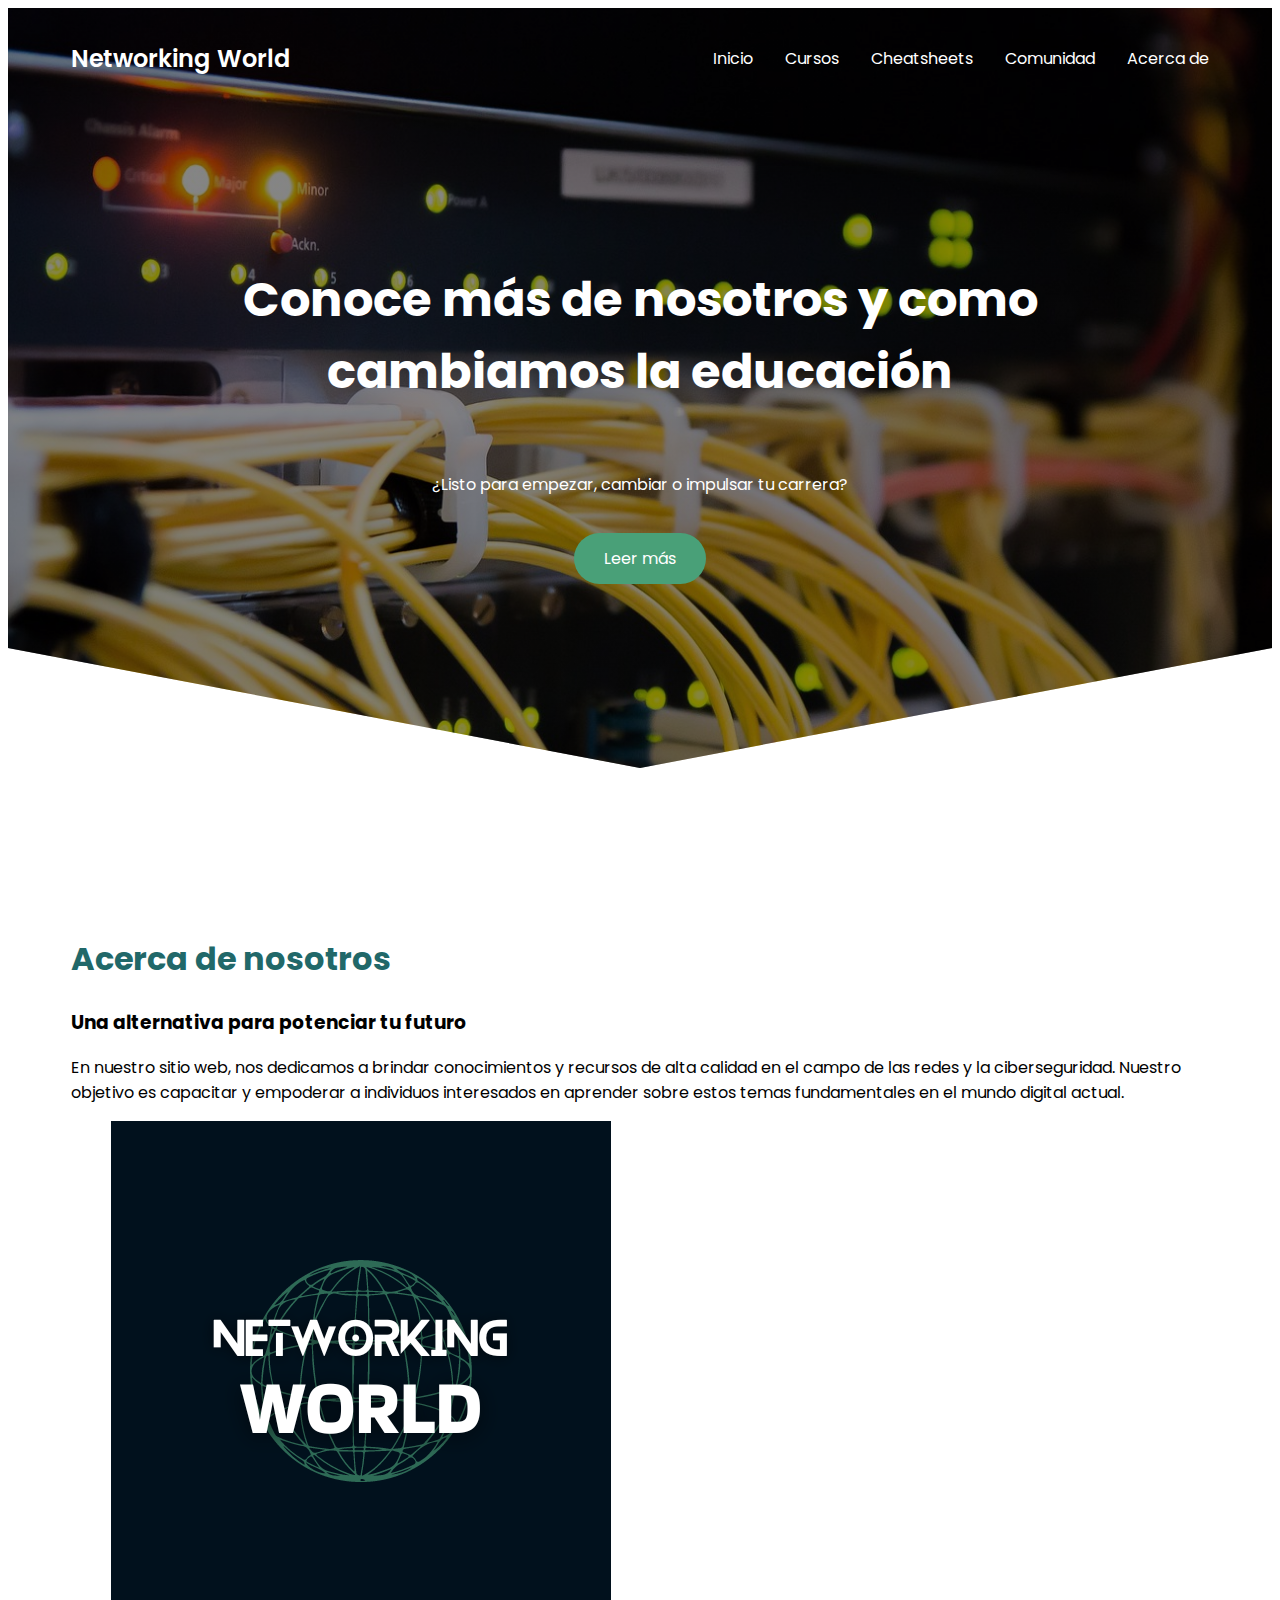
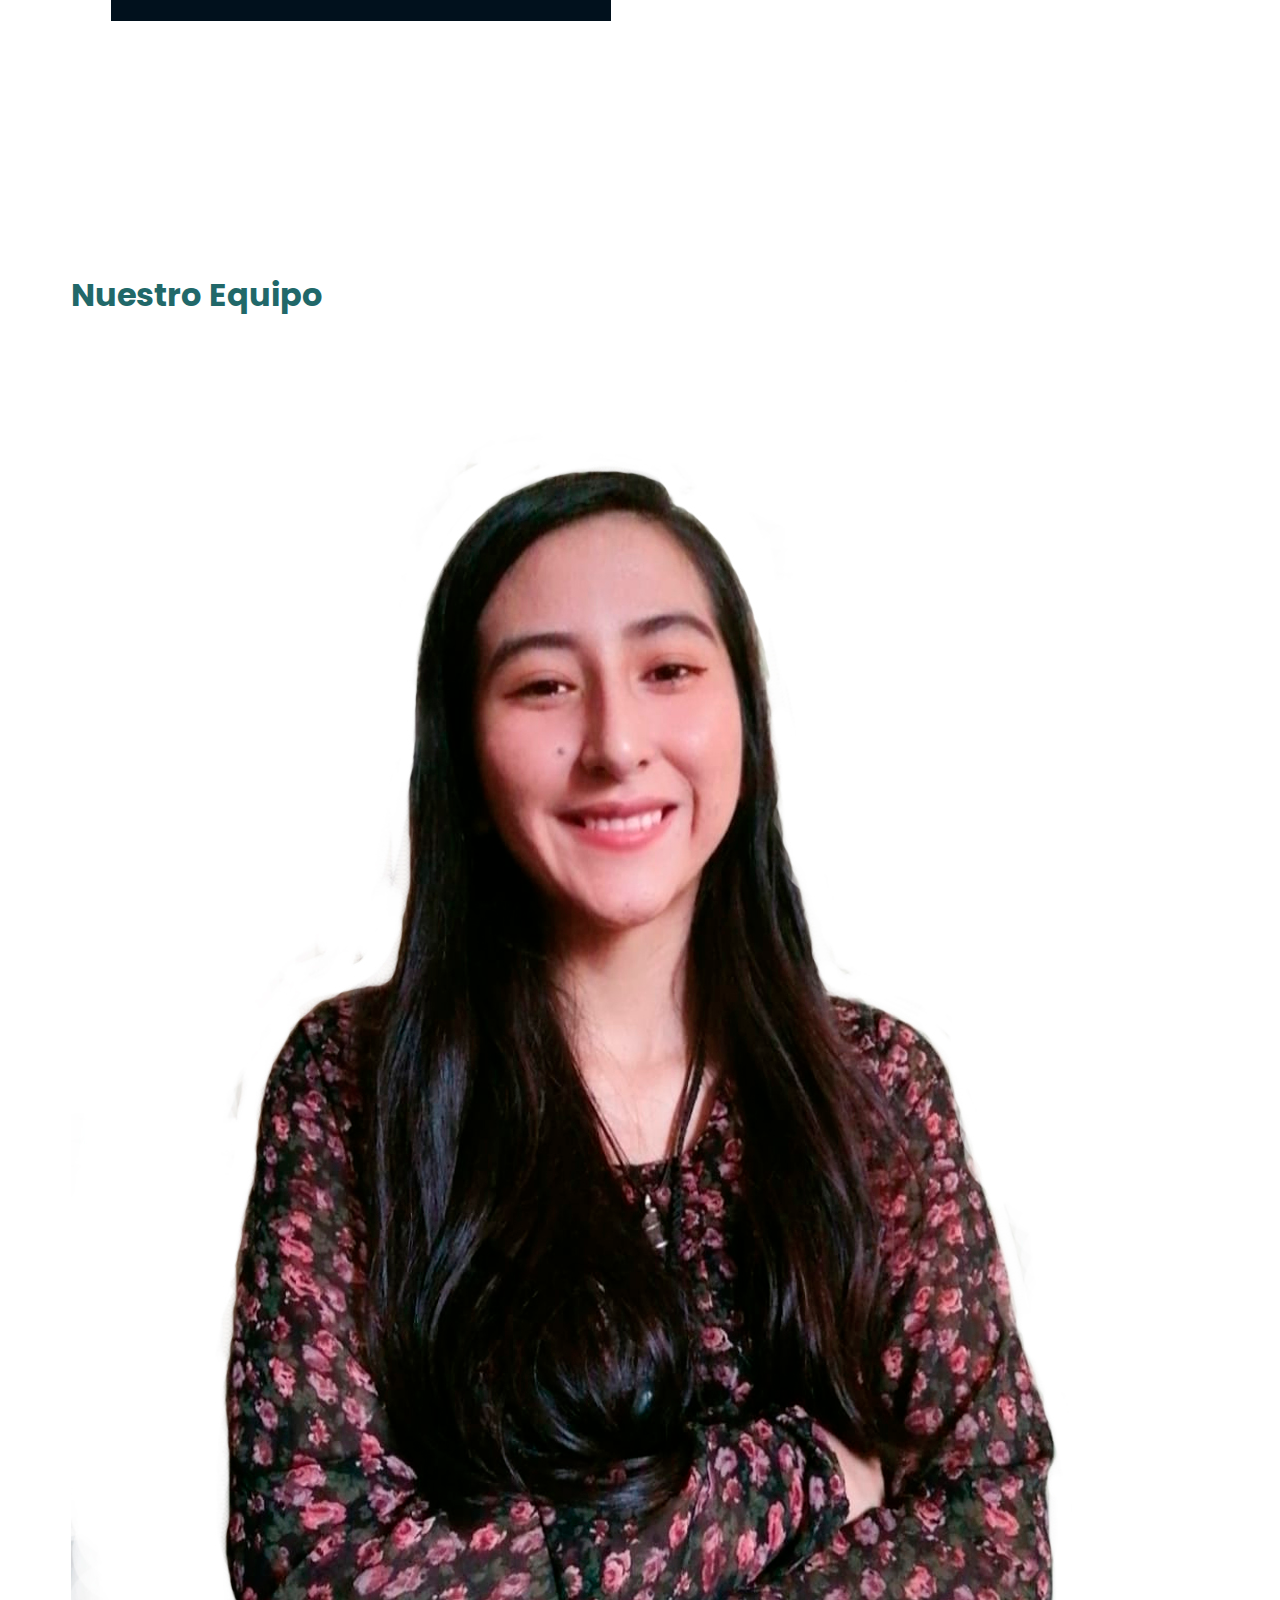
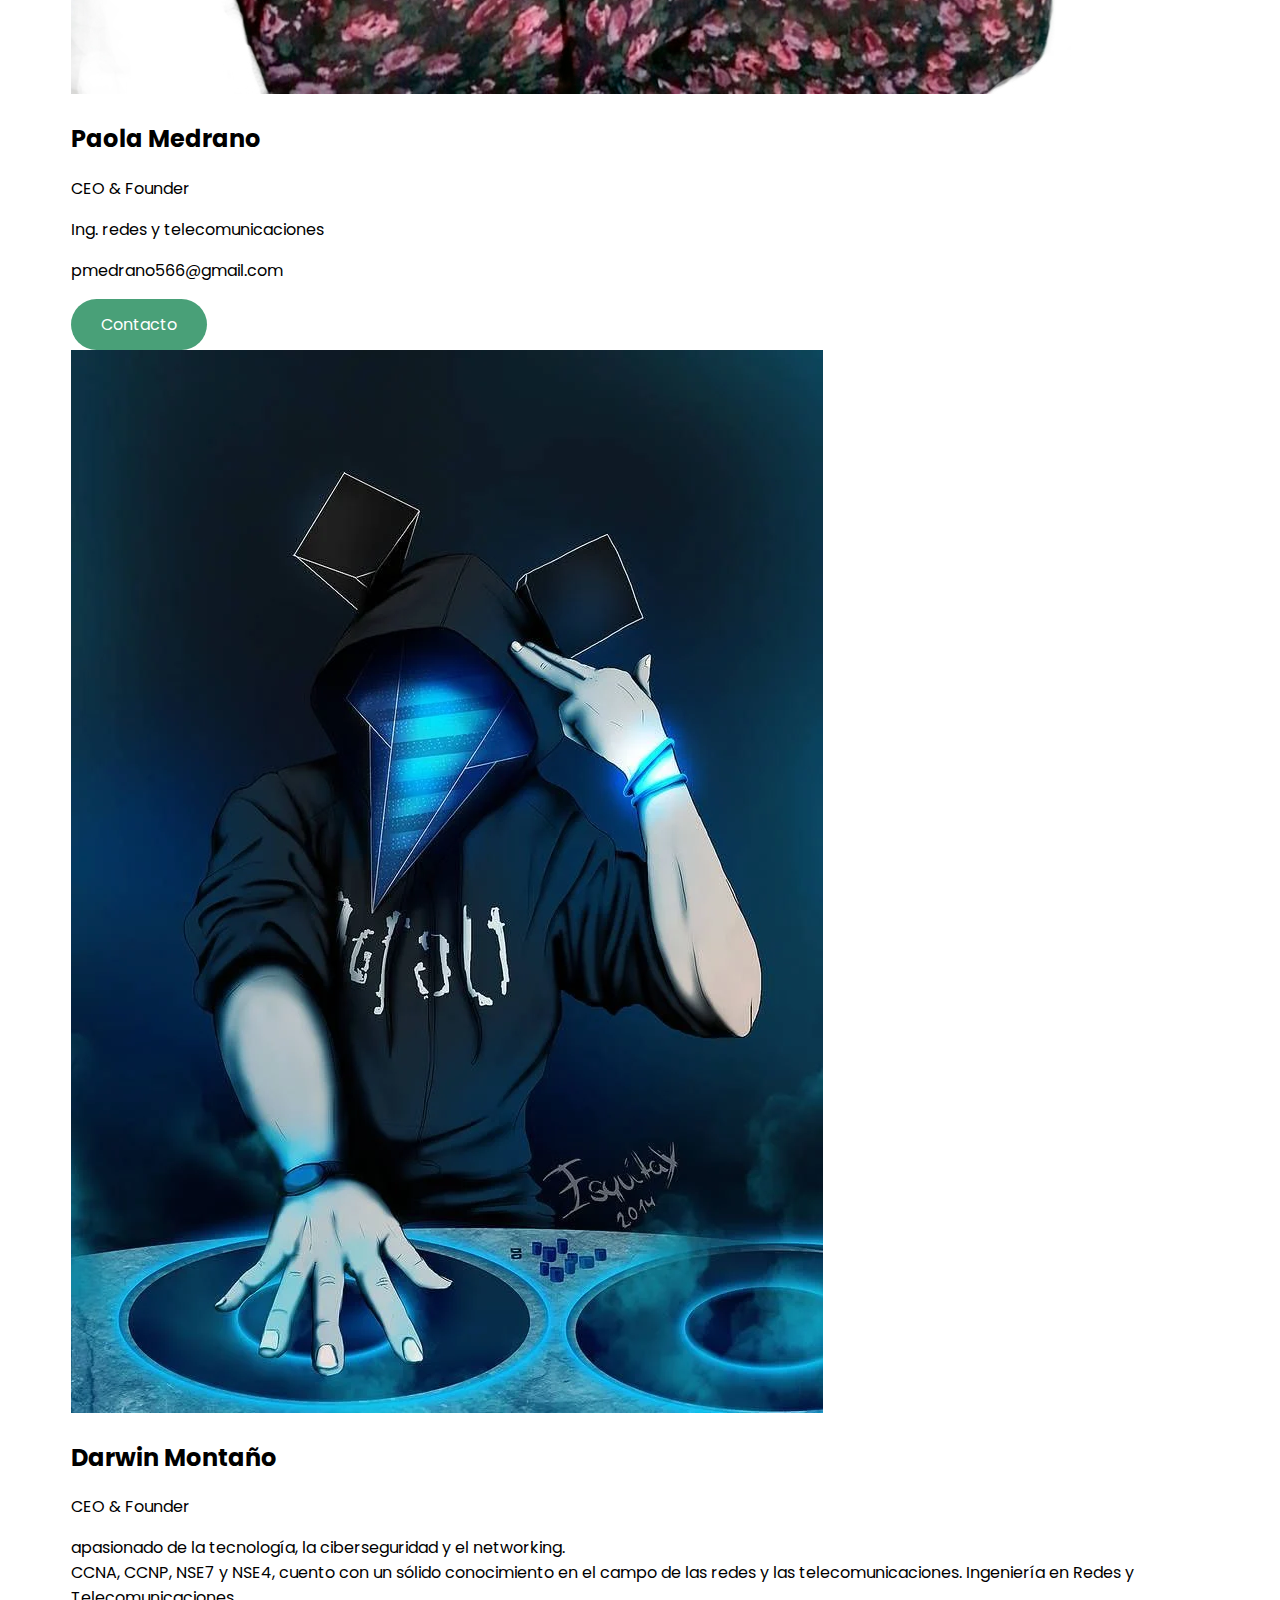
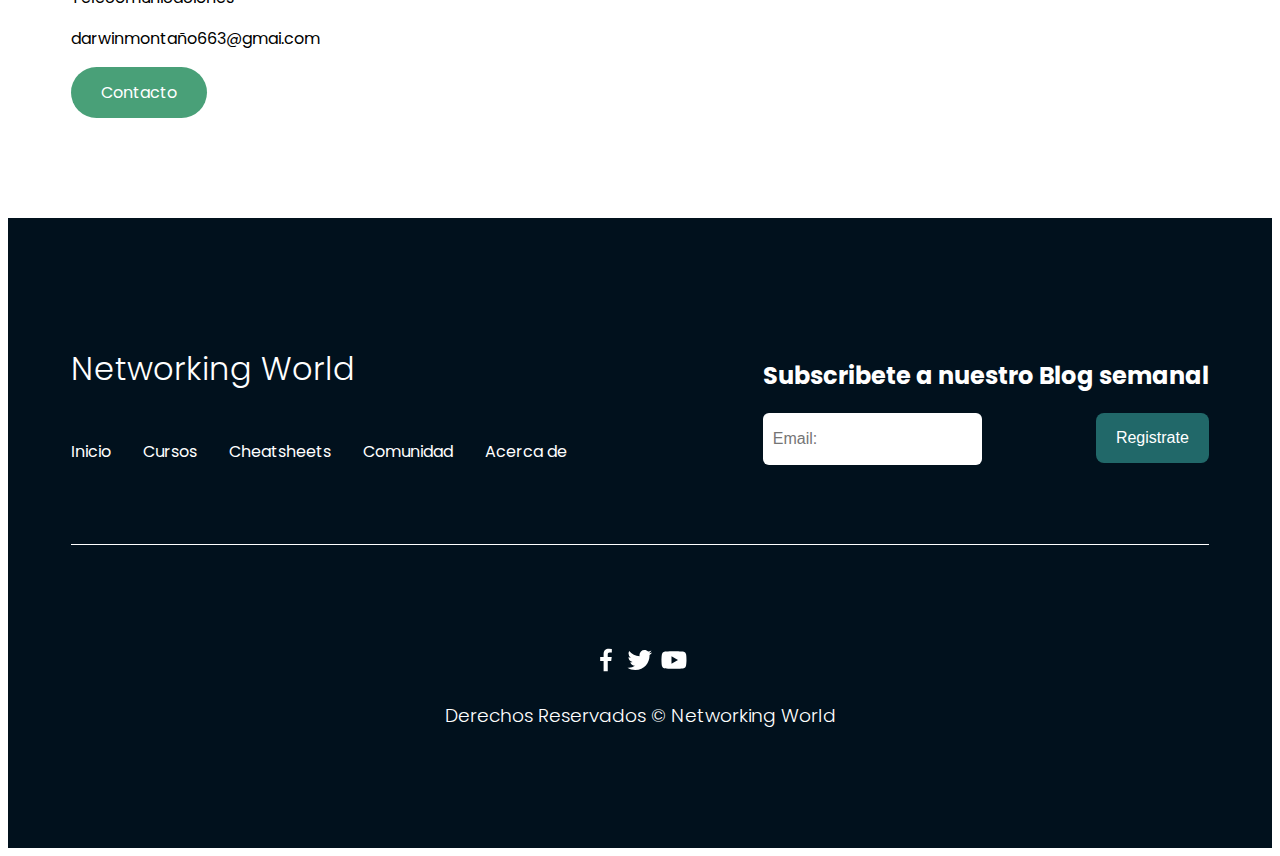
==== HTML/about_us.html @ 8e772ac2 "PAA" ====
<!DOCTYPE html>
<html lang="en">
<head>
    <meta charset="UTF-8">
    <meta http-equiv="X-UA-Compatible" content="IE=edge">
    <meta name="viewport" content="width=device-width, initial-scale=1.0">
    <title>NetworkingWorld!</title>
    <link rel="stylesheet" href="/css/about.css">
    <link rel="stylesheet" href="../CSS/estilos.css">
    <link rel="stylesheet" href="./CSS/normalize.css">
</head>
<body>
    <header class="hero">
		<nav class="nav container">
			<div class="nav_logo">
				<h2 class="nav_tittle"> Networking World</h2>
			</div>
			<ul class="nav_link nav_link--menu">
				<li class="nav_items">
					<a href="../index.html" class="nav_links">Inicio</a>
					
				</li>
				<li class="nav_items">

					<a href="#" class="nav_links">Cursos</a>
					
					
				</li>
				
				<li class="nav_items">
					<a href="./HTML/cheatsheet-galery.html" class="nav_links">Cheatsheets</a>
					
				</li>
				<li class="nav_items">
					<a href="https://discord.com/channels/746143251446366379/915109774226505748" class="nav_links">Comunidad</a>
					
				</li>
				<li class="nav_items">
					<a href="./HTML/about_us.html" class="nav_links">Acerca de</a>
					
				</li>
				<img src="../MEDIA/close.svg" alt="cerrar" class="nav_close">
			</ul>
			<div class="nav_menu">
				<img src="../MEDIA/menu.svg" alt="menu" class="nav_img">
			</div>

		</nav>
		<section class="hero_container container">
			<h1 class="hero_title">Conoce más de nosotros y como cambiamos la educación</h1>
			<p class="hero_paragraph">¿Listo para empezar, cambiar o impulsar tu carrera?</p>
			<a href=".acerca_De" class="buttom">Leer más</a>
		</section>

		
	</header>
    <main>
            <section class=" acerca_De container ">
                
                <h2 class="subtitle h1">Acerca de nosotros</h1>    
                <h3 class="about_title h1">Una alternativa para potenciar tu futuro</h3>
                <div class="acerca">
                    <p class="paragraph para">En nuestro sitio web, nos dedicamos a brindar conocimientos y recursos de alta calidad en el campo de las redes y la ciberseguridad. Nuestro objetivo es capacitar y empoderar a individuos interesados en aprender sobre estos temas fundamentales en el mundo digital actual.</p>
                    <figure class="picture">
                        <img src="/MEDIA/networking.png" alt="Paola" class="imagen_acerca">
                    </figure>
                    

                </div>
                
            </section>
           
            
            <section class="cotainerAbout container">
                <h2 class="subtitle h1">Nuestro Equipo</h2>
                <div class="container_about">
                    <div class="tarjeta">
                        <img src="/MEDIA/Foto Retrato Paola Medrano.jpg" alt="Paola" >
                    
                        <h2 class="About_title" >Paola Medrano</h2>
                        <p class="title">CEO & Founder</p>
                        <p class="paragraph h3">Ing. redes y telecomunicaciones </p>
                        <p class="paragraph h3">pmedrano566@gmail.com</p>
                        <a href="#" class="buttom">Contacto</a>
                    </div>
                    <div class="tarjeta">
                        <img src="/MEDIA/Default_WD.png" alt="Darwin" >
                        
                        <h2 class="about_title">Darwin Montaño</h2>
                        <p class="title">CEO & Founder</p>
                        <p class="paragraph h3 p">apasionado de la tecnología, la ciberseguridad y el networking.<br> CCNA, CCNP, NSE7 y NSE4, cuento con un sólido conocimiento en el campo de las redes y las telecomunicaciones.
                        Ingeniería en Redes y Telecomunicaciones</p>
                        <p class="paragraph h3">darwinmontaño663@gmai.com</p>
                        <a href="#" class="buttom">Contacto</a>
                        
                    </div>

                </div>
               
                
            </div>

            </section>
            
            

    </main>
    <footer class="footer">
            <section class="footer_container container">
              <nav class="nav--footer">
                <h2 class="footer_title">Networking World</h2>
                <ul class="nav_link nav_link--footer">
                  <li class="nav_items">
                    <a href="#" class="nav_links">Inicio</a>
                  </li>
                  <li class="nav_items">
                    <a href="#" class="nav_links">Cursos</a>
                  </li>
                  <li class="nav_items">
                    <a href="#" class="nav_links">Cheatsheets</a>
                  </li>
                  <li class="nav_items">
                    <a href="#" class="nav_links">Comunidad</a>
                  </li>
                  <li class="nav_items">
                    <a href="#" class="nav_links">Acerca de</a>
                  </li>
                </ul>
        
              </nav>
              <form class="footer_form" >
                <h2 class="footer_newsletter">Subscribete a nuestro Blog semanal </h2>
                <div class="footer_inputs">
                  <input type="email" placeholder="Email:" class="footer_input">
                  <input type="submit" value="Registrate" class="footer_submit">
                </div>
              </form>
            </section>
            <section class="footer_copy container">
              <div class="footer_social">
                <a href="#" class="footer_icons"><img src="../MEDIA/facebook.svg" alt="facebook" class="footer_img"></a>
                <a href="#" class="footer_icons"><img src="../MEDIA/twitter.svg" alt="twitter" class="footer_img"></a>
                <a href="#" class="footer_icons"><img src="../MEDIA/youtube.svg" alt="youtube" class="footer_img"></a>
              </div>
              <h3 class="footer_copyright">Derechos Reservados &copy; Networking World</h3>
        
            </section>
    </footer>
          <script src="../js/menu.js"></script>
        
    </body>
</html>
---- CSS/estilos.css ----
@import url('https://fonts.googleapis.com/css2?family=Poppins:wght@300;400;600;700&display=swap');
/*custom properties*/
:root{
    --padding-container:100px 0;
    --color-tittle:#216869;
}
body{
    font-family: 'Poppins', sans-serif;
}
.container{
    width: 90%;
    max-width: 1200px;
    margin:0 auto; /* todo lo que salga de este elemento se esconda*/
    overflow: hidden ;
    padding: var(--padding-container);
}
.container_cursos{
    width: 90%;
    max-width: 1200px;
    margin:0 auto; /* todo lo que salga de este elemento se esconda*/
    overflow: hidden ;
    padding: 0px;

}
.hero{
    width: 100%; /*para que se vea toda la pantallas*/
    height: 100vh;
    min-height: 10px;
    max-height: 800px;
    position: relative;/*para que un elemento se posicione */
    display: grid;/*crear dos filas*/
    grid-template-rows: 100px 1fr;
    color: white;

}
.color_header{
    position: relative;
    background-image: linear-gradient(180deg,#0000007a 0%,#0000007a 100%), url(
    '../MEDIA/cyberspace-g9325cfe18_1280.jpg');
    width: 100%;
    background-repeat:no-repeat;
    background-size: cover;
    max-height: 200px;
}
/*usar clippy*/
.hero::before{
    content: "";
    position: absolute;
    top: 0;
    left: 0;
    width: 100%;
    height: 100%;
    background-image: linear-gradient(180deg,#0000007a 0%,#0000007a 100% ),url('../MEDIA/cyberspace-g9325cfe18_1280.jpg');
    background-size: cover; /*para que se adapte a la pagina*/
    clip-path: polygon(0 0, 100% 0, 100% 80%, 50% 95%, 0 80%);
    z-index: -1; /*orden del elemento*/
}
/*nav*/
.nav{
    --padding-container:0;
    height: 100%;
    display: flex;
    align-items: center;
}
.nav_tittle{
    font-weight: 600;/*mas delgado*/
}
.nav_tittle1{
    font-weight: 600;/*mas delgado*/
    color: white;

}
.nav_items{
    list-style: none;


}
.nav_link{
    margin-left: auto;
    padding: 0;
    display: grid;
    grid-auto-flow: column;/*de vertical que estaba convierta a columnas*/
    grid-auto-columns: max-content;
    gap:2em;

}
.nav_links:hover{
    color:  #49a078;
    
  text-shadow: 1px 1px 6px #9cc5a1;
}
.nav_links{
    color: white;
    text-decoration: none;
}
.nav_menu{
    margin-left: auto;
    cursor: pointer;/*activar el cursor*/
    display: none;/*hasta que estemos en dispositivos movicle*/
}
.nav_img{
    display: block;
    width: 30px;
}
.nav_close{
    display: var(--show,none);
}
/*hero container*/
.hero_container{
    max-width: 800px;
    --padding-container:0;
    display: grid;
    grid-auto-rows: max-content;
    align-content: center;
    gap:1em; /*espaciado*/
    padding-bottom: 100px;/*para uqe no se pegue*/
    text-align: center;
}
.hero_title{
    font-size: 3rem;

}
.hero_paragraph{
    margin-bottom: 20px;
}
.buttom{
    display: inline-block;
    background-color: #49a078;
    justify-self: center;
    color: white;
    text-decoration: none;
    padding: 13px 30px;
    border-radius: 33px ;
    transition: all 1s cubic-bezier(0.19, 1, 0.22, 1);
}
.buttom:hover{
    background-color: #9cc5a1;
    box-shadow: inset 0 0 20px rgba(49, 138, 172, 0.5), 0 0 20px rgba(49, 138, 172, 0.4);
  outline-color: rgba(49, 138, 172, 0);
  outline-offset: 80px;
  text-shadow: 1px 1px 6px #fff;
  
}
/*about para dos secciones*/
.about{
    text-align: center;
}
.subtitle{
    color: var(--color-tittle);
    font-size: 2rem;
    margin-bottom: 25px;
    
}
.about_paragraph{
    line-height: 1.7;
}
.about_main{
    padding-top: 80px;
    display: grid;
    width: 90%;
    margin:0 auto; /*centrar*/
    gap: 1em;
    overflow: hidden;
    grid-template-columns: repeat(auto-fit,minmax(260px,auto) );/*repetir tantas columnas sea posible*/
}
/*iconos*/
.about_icons{
    display: grid;
    gap :1em;
    justify-items: center;
    width: 260px; /*ancho de las columnas*/
    overflow: hidden;/*todo lo que salga del elemento se oculte*/
    margin:0 auto;
}
.about_icons:hover{
    transform: translateY(-15px);
    box-shadow: 0 12px 16px rgba(0,0,0,0.2) ;
}
.about_icon{
    width: 40px;
}
/*knowledge with magic pattern tool*/
.knowledge{
    
    background-color: #e5e5f7;
    background-image: radial-gradient(#444cf7 0.5px, #e5e5f7 0.5px);
    background-size: 20px 20px;
    background-position: 0 0, 10px 10px;
    overflow: hidden;
}
.knowledge_container{
    display: grid;
    grid-template-columns: 1fr 1fr;
    gap: 1em;
    align-items: center;
}
.knowledge_picture{
    max-width: 500px;

}
.knowledge_paragraph{
    line-height: 1.7;
    margin-bottom: 15px;;

}
.knowledge_img{
    width: 100%;
    display: block;
}

/*precios*/

.price{
    text-align:center;
    
}
.price_table{
    padding-top: 60px;
    display: flex;
    flex-wrap: wrap;
    gap:2.5em;
    justify-content: space-evenly;/*espaciado equitativo hacia todas las esquinas*/
    align-items: center;
}
.price_element{
    background-color:#01111d ;
    text-align: center;
    color: white;
    border-radius: 10px;
    width: 330px;
    padding: 40px;
    --color-plan:#696871;
    --color-price:#9cc5a1;
    --bg-buttom:#49a078;
    --color-buttom:#fff;
    --color-items:#696871;
    
    transition: all 0.25s;

    
}
.price_element:hover{
    transform: translateY(-15px);
    box-shadow: 0 12px 16px rgba(0,0,0,0.2) ;
}
.price_element--best{
    
    background-color: #e6862d;
    --color-plan:rgb(255 255 255 / 75%);
    --color-price: #fff;
    --bg-buttom:#49a078;
    --color-buttom:#fff;
    --color-items:#fff;
    transition: all 0.25s;
    
}
.price_element--best:hover{
    transform: translateY(-15px);
    box-shadow: 0 12px 16px rgba(0,0,0,0.2) ;
}
.price_name{
    color: var(--color-plan);
    margin-bottom: 15px;
    font-weight: 300;
}
.plan_price{
    font-size: 2.5rem;
    color: var(--color-price);
}
.price_items{
    margin-top: 35px;
    display: grid;
    gap:1em;
    font-weight: 300;
    font-size: 1.2rem;
    margin-bottom: 50px;
    color:var(--color-items) ;
}
.price_buttom{
    display: block;
    padding: 20px 0;
    border-radius: 10px;
    text-decoration: none;
    background-color: var(--bg-buttom);
    font-weight: 600;
    box-shadow: 0 0 2px rgba(0, 0, 0, .5);
    color: var(--color-buttom);
}
.price_buttom:hover{
    background-color: #9cc5a1;
}

/*mas info acer careers*/
.career{
    background-color: #dce1de;
}
.career_container{
    display: grid;
    grid-template-columns: 50px 1fr 50px;
    gap: 1em;
    align-items: center;
}
.career_body{
    display: grid;
    grid-template-columns: 1fr max-content;
    justify-content: space-between;
    align-items: center;
    gap:2em;
    /*slider*/
    grid-column:2/3 ;
    grid-row:1/2;
    opacity: 0;
    pointer-events: none;/*no puedas seleccionarlos*/

}
.career_body--show{
    pointer-events: unset;/*para que vaya a la propiedad original*/
    opacity: 1;
    transition: opacity 1.5s ease-in-out;
}
.career_img{
    width: 250px;
    height:250px ;
    border-radius: 50%;
    object-fit: cover;

}
.career_texts{
    max-width: 700px;
    
}
.career__course{
    background-color: #49a078;
    color: white;
    display: inline-block;
    padding: 5px;
    border-radius: 10px;


}
.career_arrow{
    width: 90%;
    cursor: pointer;
}

/*preguntas frecuentes*/
.preguntas{
    text-align: center;
}
.preguntas_container{
    display: grid;
    gap:2em;
    padding-top: 50px;
    padding-bottom: 100PX;
}
.preguntas_padding{
    padding: 0;
    transition: padding .2s;
    border:1px solid #49a078;
    border-radius: 6px;
}
.preguntas_padding--add{
    padding-bottom: 30px;
}
.preguntas_respuesta{
    padding: 0 30px 0 ;
    cursor:pointer;
    font-size: 20px;
    color: #01111d;
    overflow: hidden;
}
.preguntas_title{
    display: flex;
    font-size: 20px;
    padding: 30px 0 30px;
    cursor: pointer;
    color: var(--color-tittle);
    justify-content: space-between;
}
.preguntas_arrow{
    border-radius: 50%;
    background-color: var(--color-tittle);
    width: 25px;
    height: 25px;
    display: flex;
    justify-content: center;
    align-items: center;
    align-self: flex-end;
    margin-left: 10px;
    transition: transform .3s;
}
.preguntas_arrow--rotate{
    transform: rotate(180deg);
}
.preguntas_show{
    text-align:left ;
    height: 0;
}
.preguntas_img{
    display: block;

}
.action_copy{
   
   width: 60%;
   margin: 0 auto;
   margin-bottom: 10px;
}
/**footer*/
.footer{
    background-color: #01111d;
}
.footer_title{
    font-weight: 300;
    font-size: 2rem;
    margin-bottom: 30px;

}
.footer_newsletter, .footer_title{
    color:white;
}
.footer_container{
    display: flex;
    justify-content: space-between;
    align-items: center;
    border-bottom: 1px solid #fff;
    padding-bottom: 60px;

}
.nav--footer{
    padding-bottom: 20px;
    display: grid;
    gap: 1em;
    grid-auto-flow: row;
    height: 100%;
}
.nav_link--footer{
    display: flex;
    margin: 0;
    margin-right: 20px;
    flex-wrap: wrap;
}
.footer_inputs{
   margin-top:10px ;
   display: flex;
   overflow: hidden; 
}
.footer_input{
    background-color:#fff ;
    height: 50px;
    display: block;
    padding-left: 10px;
    border-radius:6px ;
    font-size: 1rem;
    outline: none;
    border: none;
    margin-right: 16px;
}
.footer_submit{
    margin-left: auto;
    display: inline-block;
    height: 50px;
    padding: 0 20px;
    background-color:#216869 ;
    border:none;
    font-size: 1rem;
    color: white;
    border-radius: 8px;
}
.footer_submit:hover{
    
    background-color:#9cc5a1 ;
}
.footer_copy{
    --pading-container:30px 0;
    text-align: center;
    color: white;
}
.footer_copyright{
    font-weight: 300;
}
.footer_icons{
    
    margin-bottom: 10px;
}
.footer_img{
    width: 30px;
}
/*media queries*/
@media (max-width:800px){
    .nav_menu{
        display: block;
    }
    .nav_link--menu{
        position: fixed;
        background-color: #01111d;
        top: 0;
        left: 0;
        height: 100%;
        width: 100%;
        display: flex;
        flex-direction: column;
        justify-content: space-evenly;
        align-items: center;
        z-index: 100;/*para que se sobreponga a todo el contenido*/
        opacity: 0;
        pointer-events: none; /*para que no reconozca el mouse*/
        transition: .7s opacity;
    }

    .nav_link--show{
        --show:block;
        opacity: 1;
        pointer-events: unset;
    }
    .nav__close{
        position: absolute;
        top: 30px;
        right: 30px;
        width: 30px;
        cursor: pointer;
    }

    .hero_title{
        font-size: 2.5rem;
    }


    .about_main{
        gap: 2em;
    }

    .about_icons:last-of-type{
        grid-column: 1/-1;
    }


    .knowledge_container{
        grid-template-columns: 1fr;
        grid-template-rows: max-content 1fr;
        gap: 3em;
        text-align: center;
    }

    .knowledge_picture{
        grid-row: 1/2;
        justify-self: center;
    }

    .career_container{
        grid-template-columns: 30px 1fr 30px;
    }

    .career_body{
        grid-template-columns: 1fr;
        grid-template-rows: max-content max-content;
        gap: 3em;
        justify-items:center ;
    }


    .career_img{
        width: 200px;
        height: 200px;
        
    }

    .preguntas_copy{
        width: 100%;
    }

    .footer_container{
        flex-wrap: wrap;
    }

    .nav--footer{
        width: 100%;
        justify-items: center;
    }

    .nav__link--footer{
        width: 100%;
        justify-content: space-evenly;
        margin: 0;
    }

    .footer_form{
        width: 100%;
        justify-content: space-evenly;
    }

    .footer_input{
        flex: 1;
    }
    .footer_copyright{
        font-size: 0.8rem;
    }

}

@media (max-width:600px){
    .hero_title{
        font-size: 2rem;
    }

    .hero_paragraph{
        font-size: 1rem;
    }

    .subtitle{
        font-size: 1.8rem;
    }

    .price_element{
        width: 70%;
    }

    .price_element--best{
        width: 70%;
        padding: 40px; 
    }

    .plan_price{
        font-size: 2rem;
    }

    .career{
        --padding-container: 60px 0;
    }

    .career_container{
        grid-template-columns: 28px 1fr 28px;
        gap: .9em;
    }

    .career_arrow{
        width: 100%;
    }

    .career_course{
        margin-top: 15px;
    }

    .preguntas_title{
        font-size: 1rem;
    }

    .footer_title{
        justify-self: start;
        margin-bottom: 15px;
    }

    .nav--footer{
        padding-bottom: 60px;
    }

    .nav_link--footer{
        justify-content: space-between;
    }

    .footer_inputs{
        flex-wrap: wrap;
    }

    .footer_input{
        flex-basis: 100%;
        margin: 0;
        margin-bottom: 16px;
    }

    .footer_submit{
        
        margin-left: 0;
        
        

        
    
    }
}
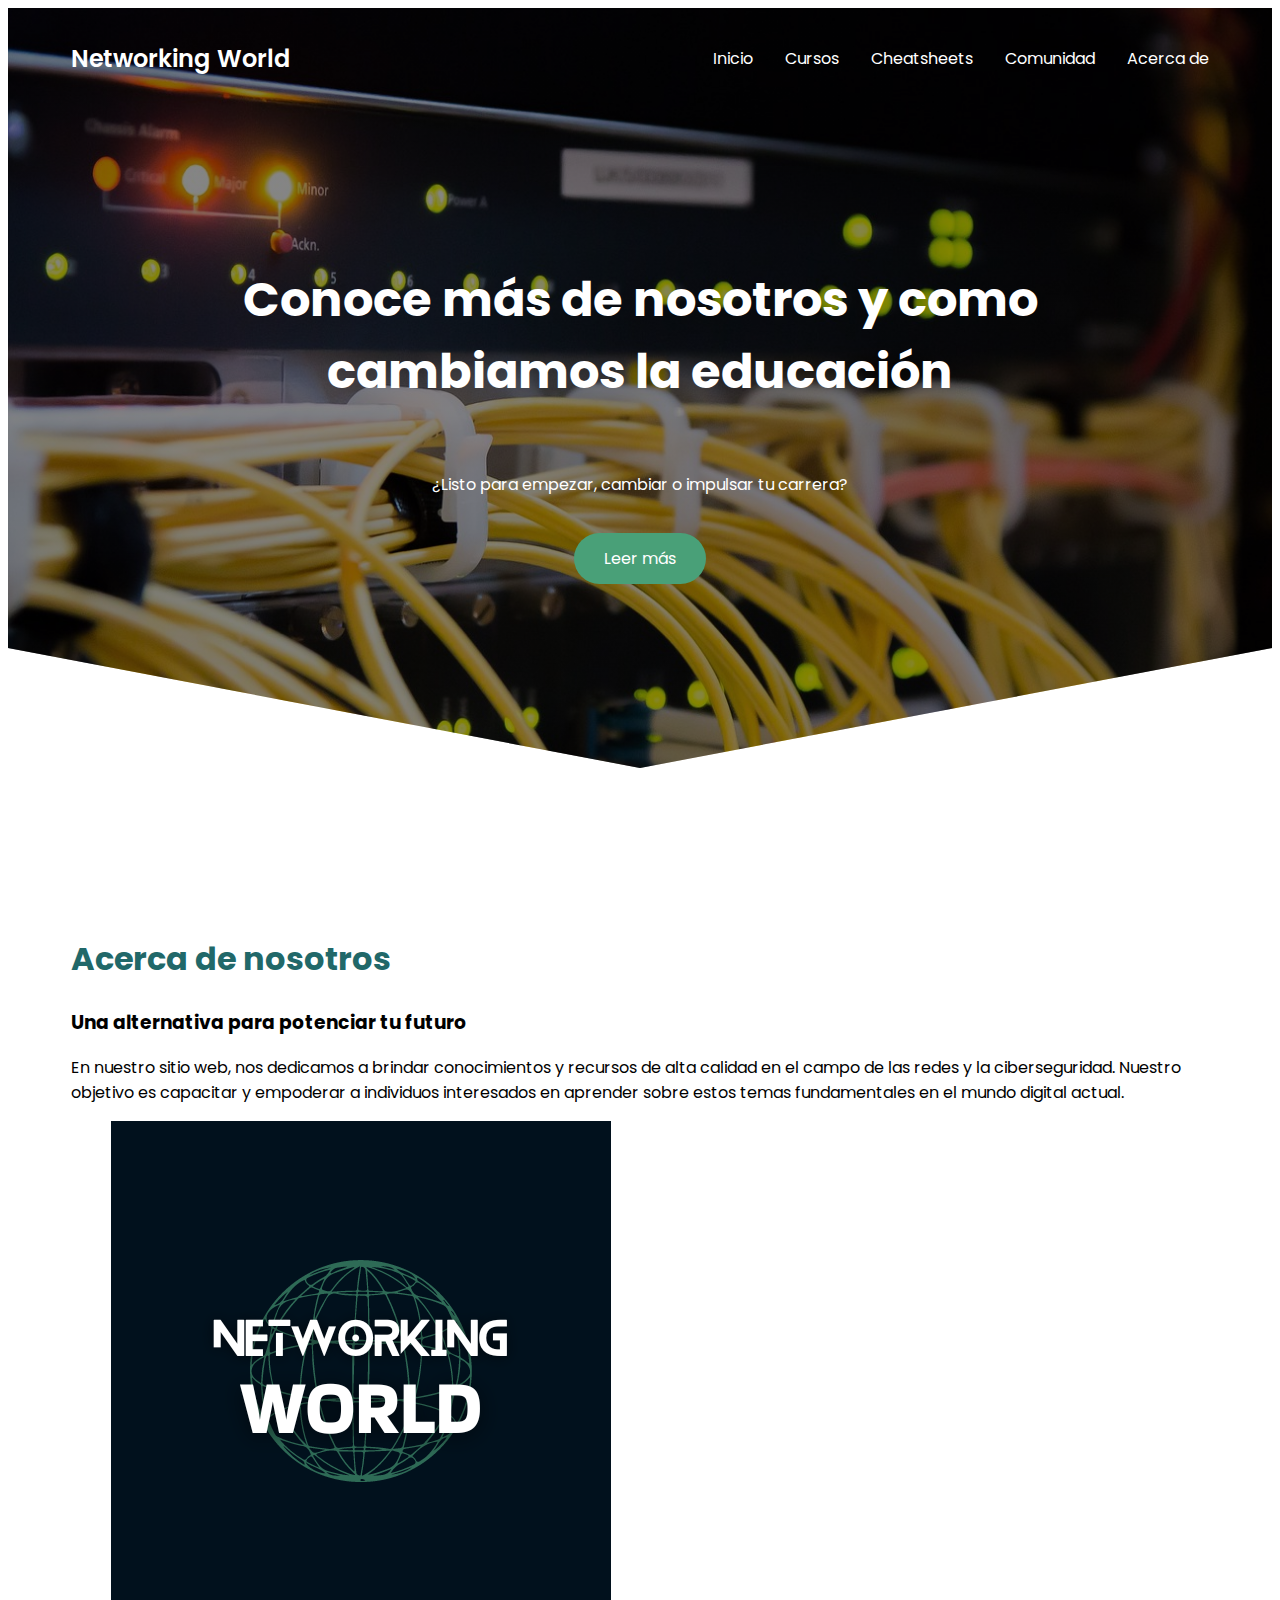
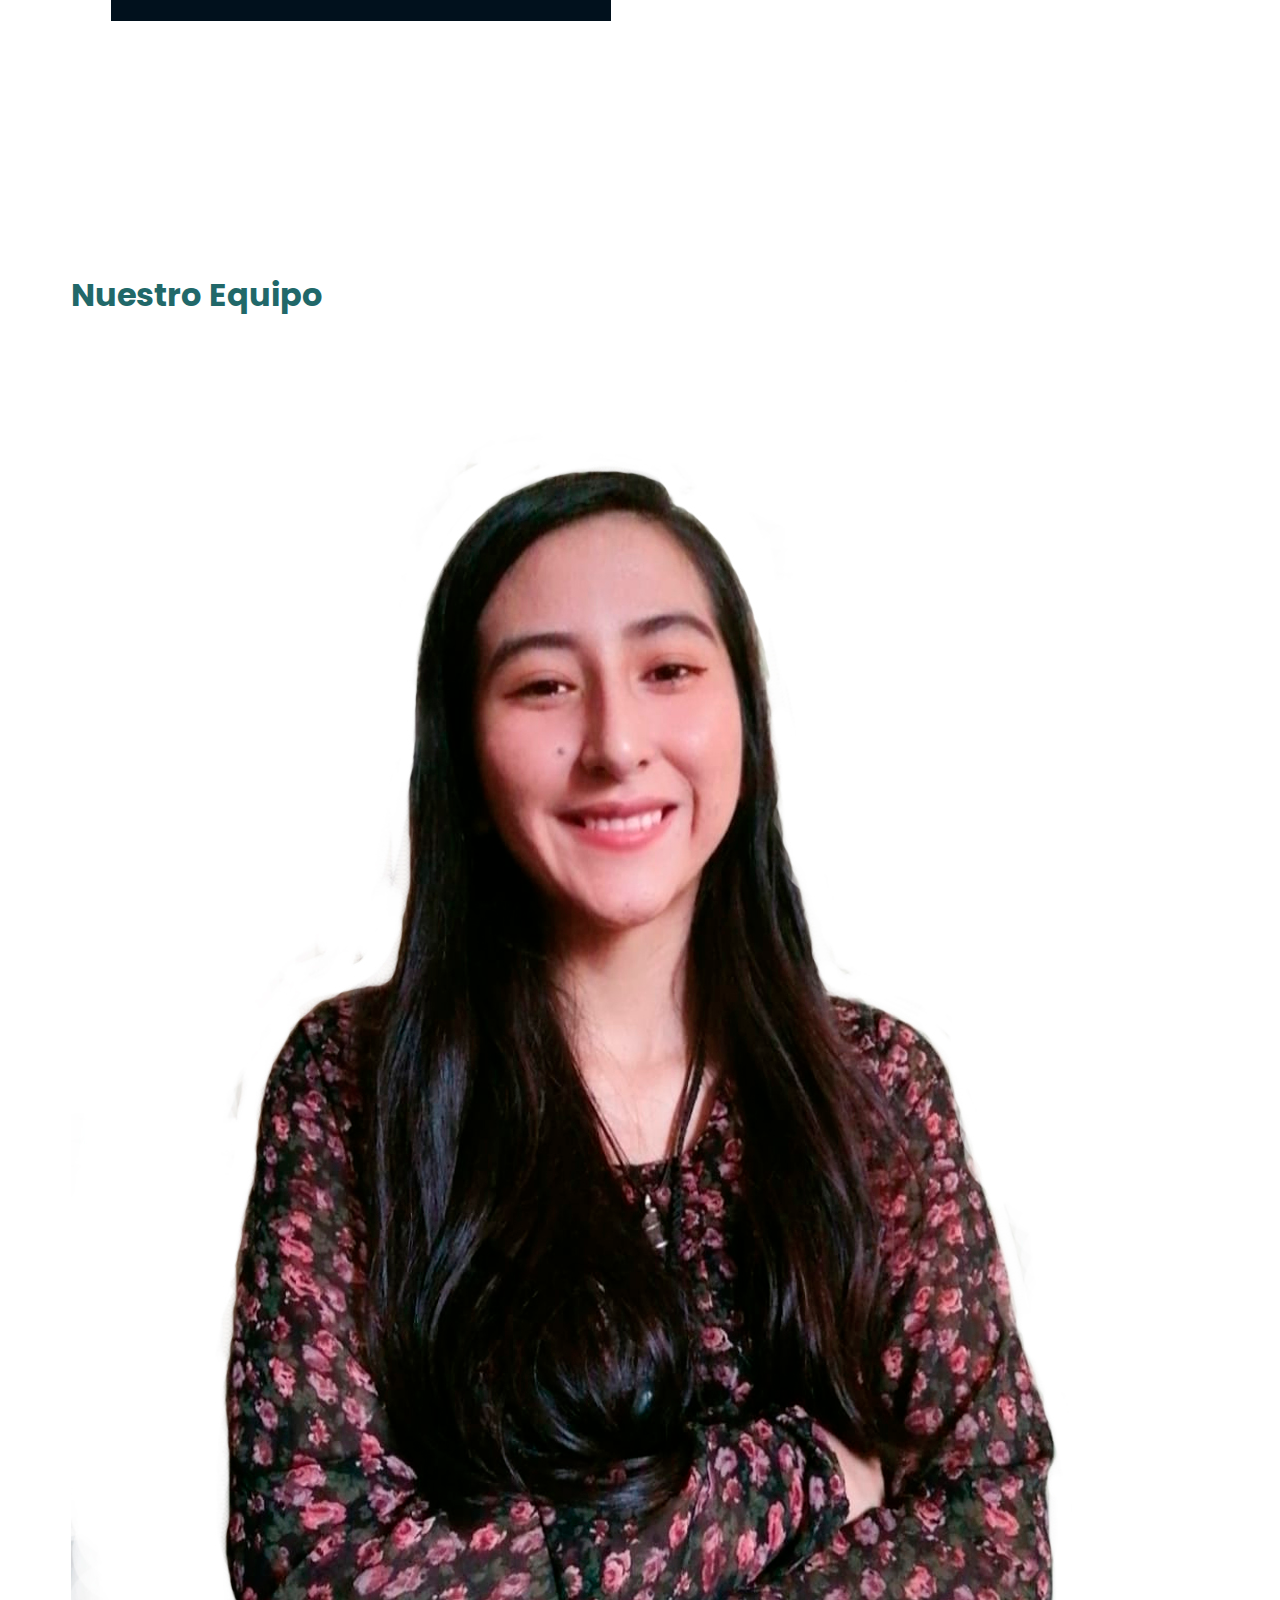
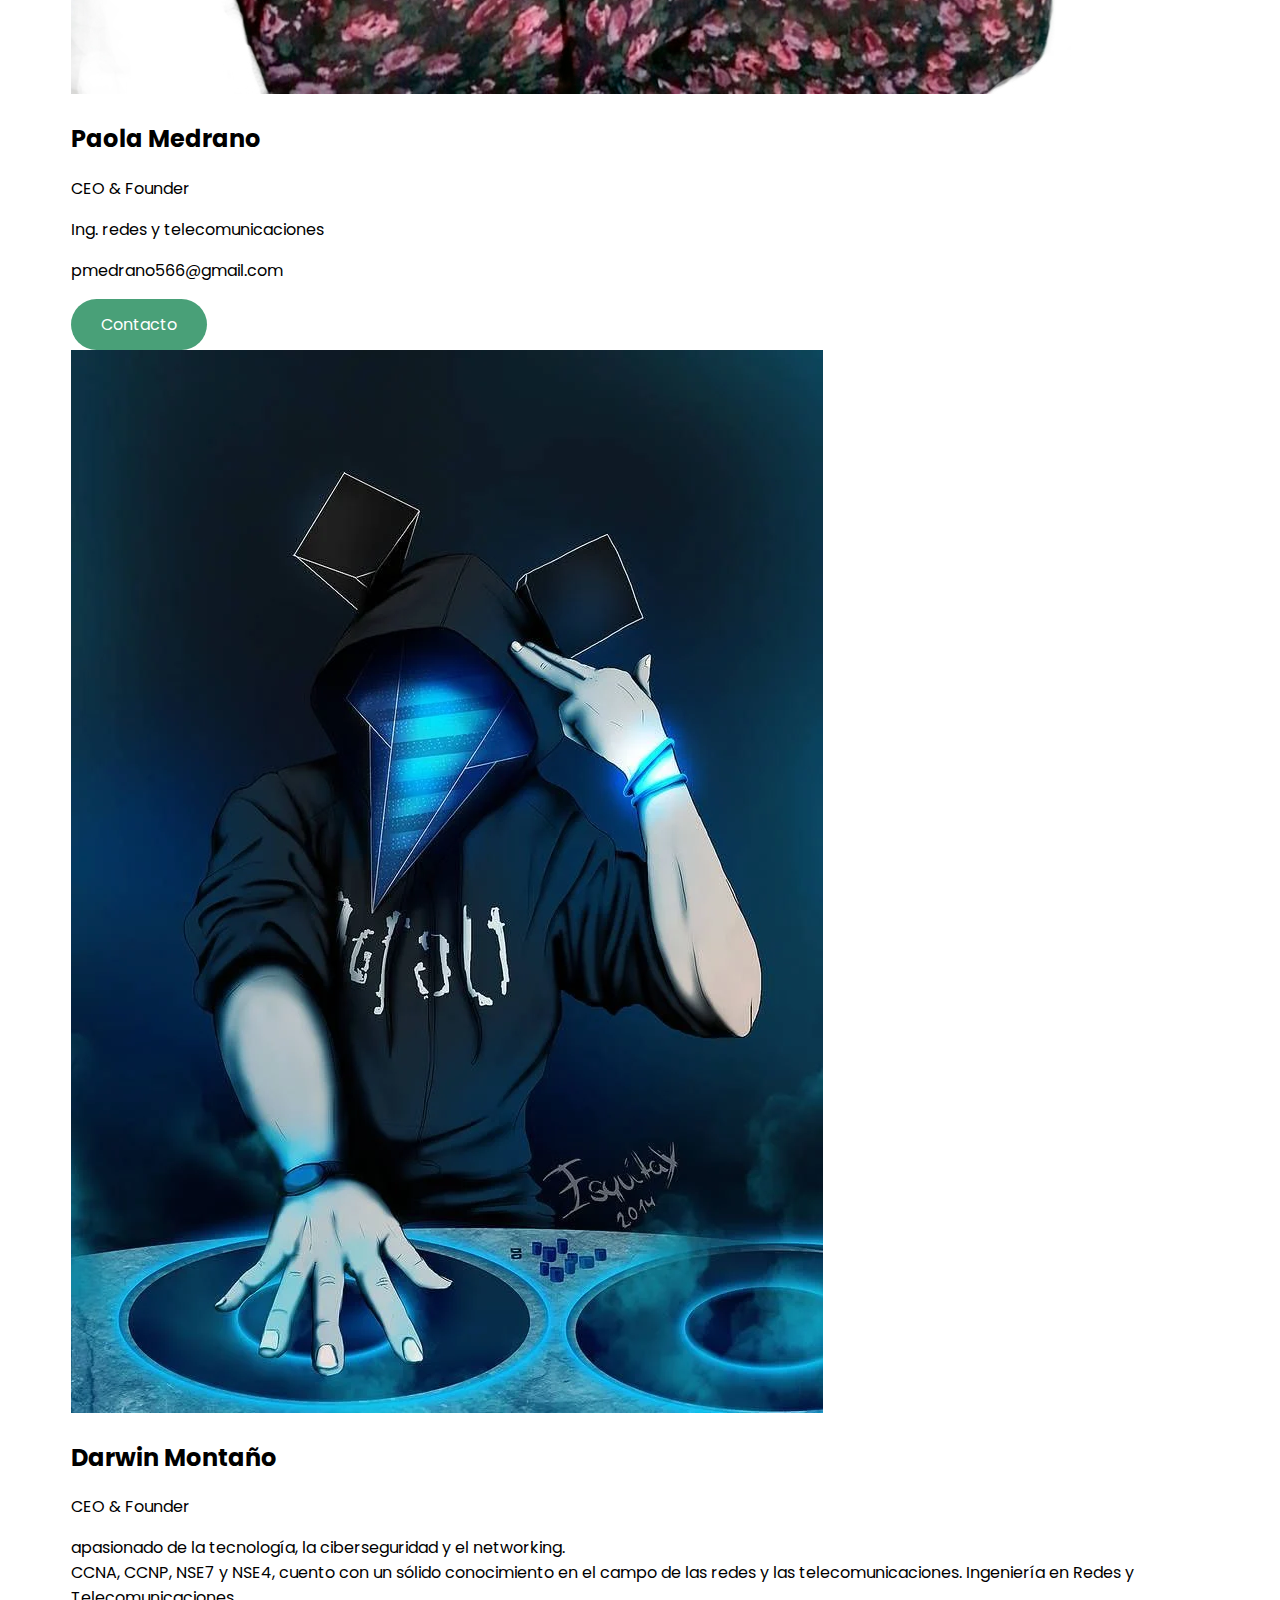
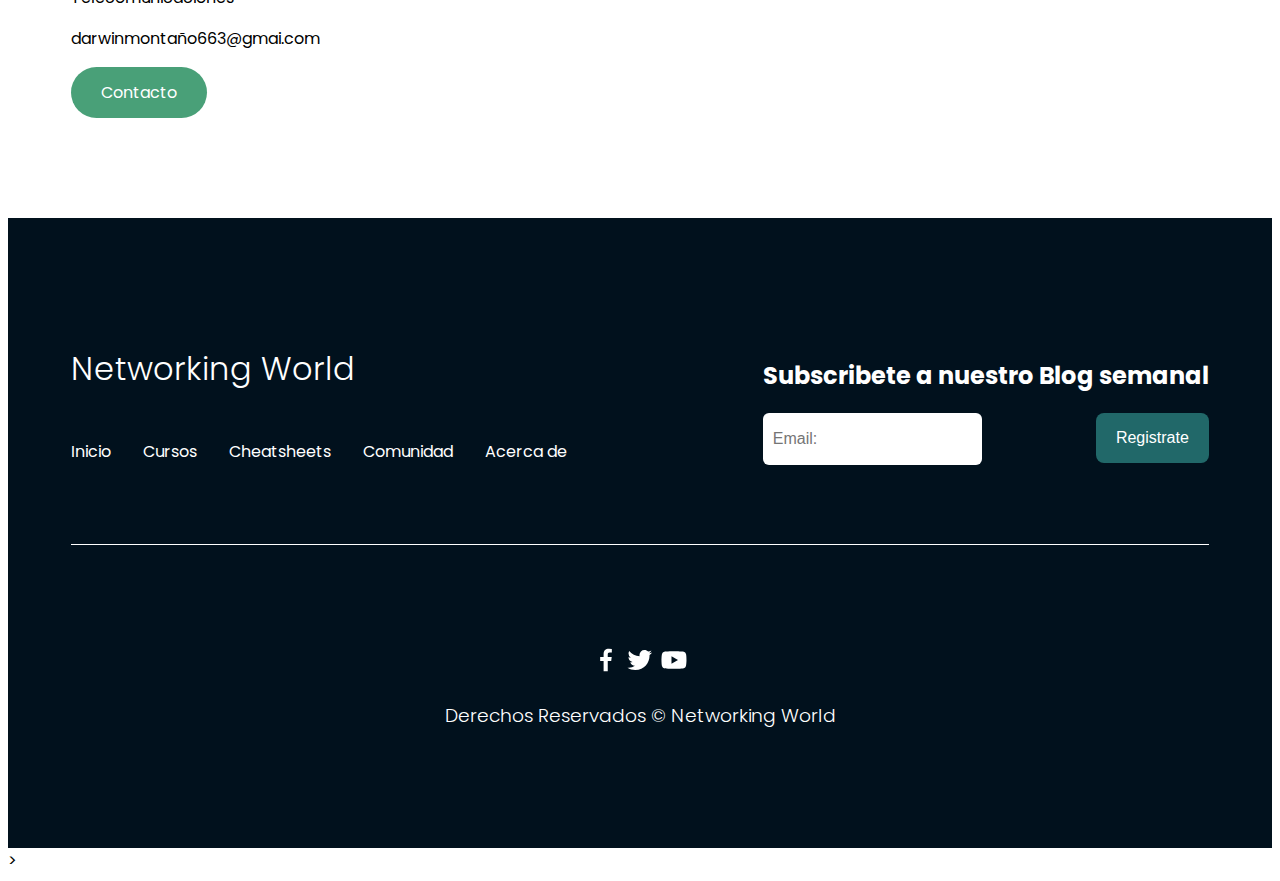
==== commit 59fcb915: "KKK" ====
--- a/HTML/about_us.html
+++ b/HTML/about_us.html
@@ -147,6 +147,7 @@
             </section>
     </footer>
           <script src="../js/menu.js"></script>
+          <!-- PRUEBA 1-->>
         
     </body>
 </html>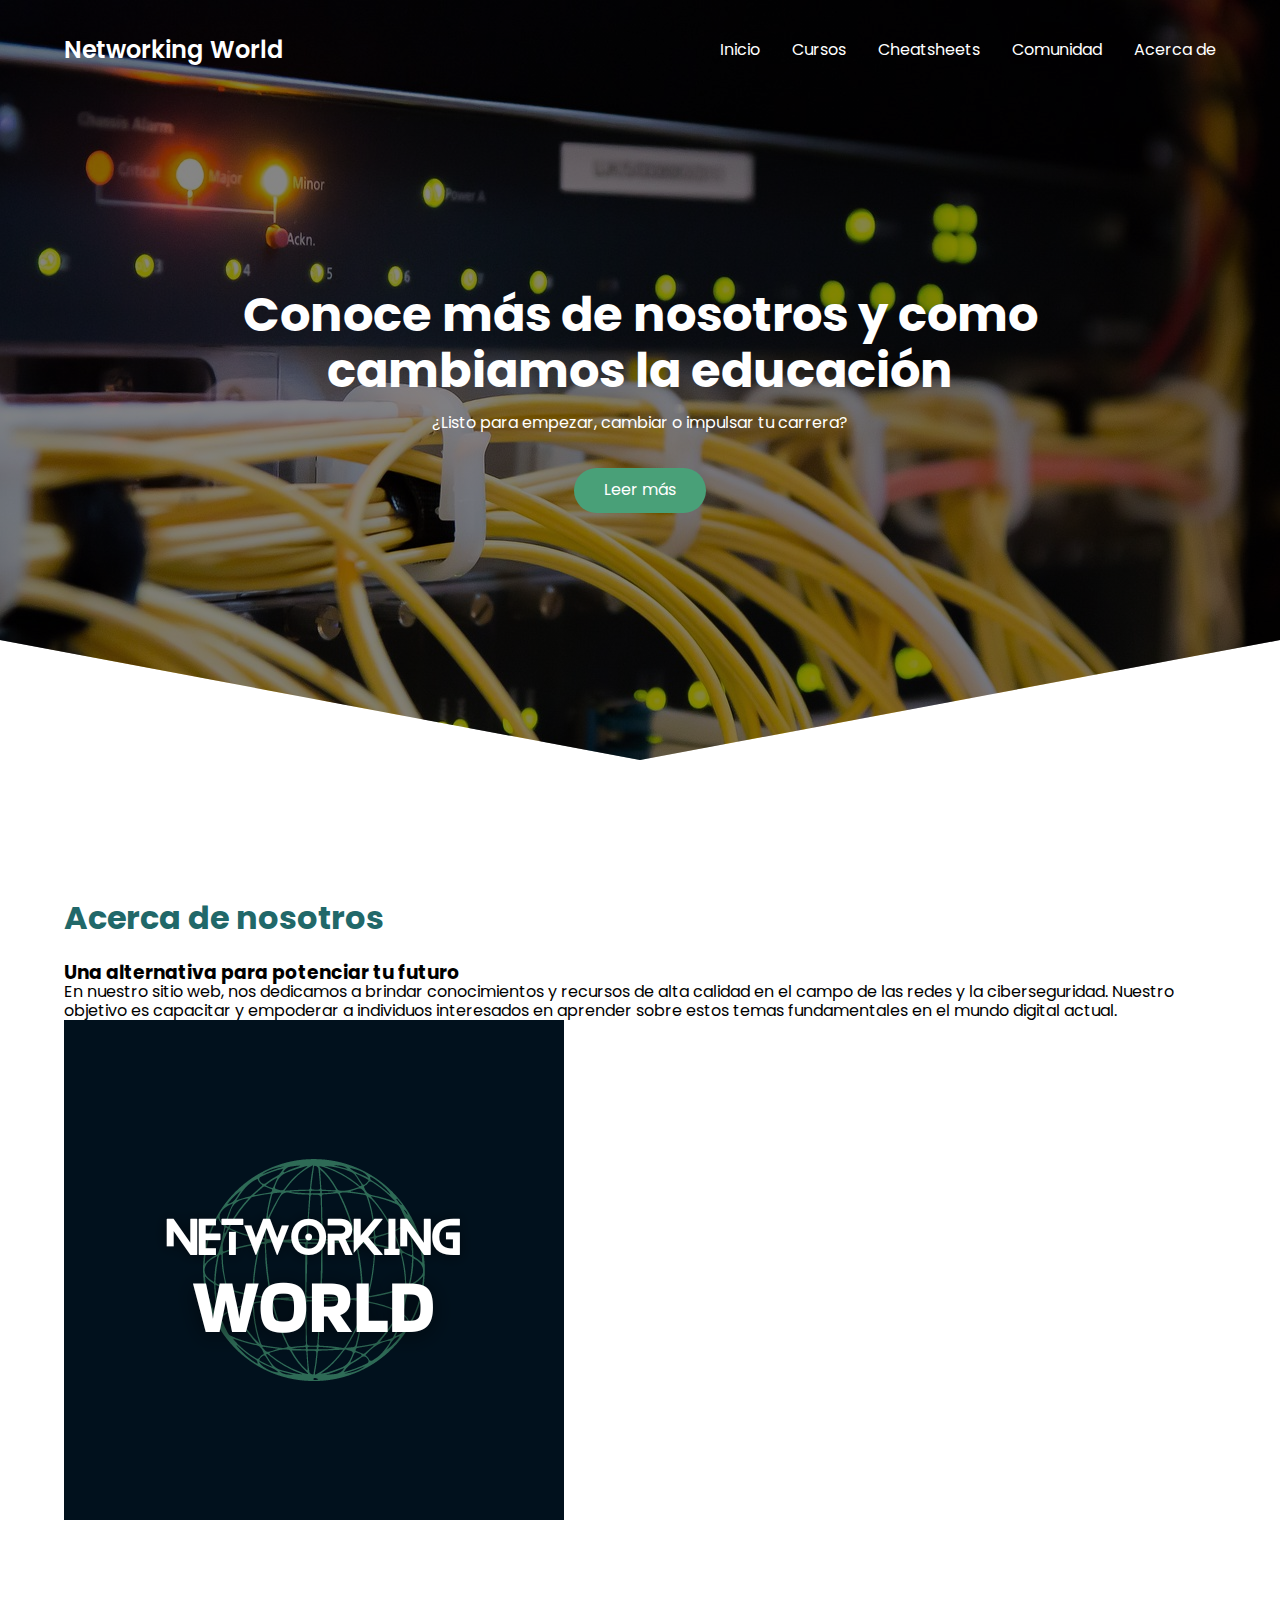
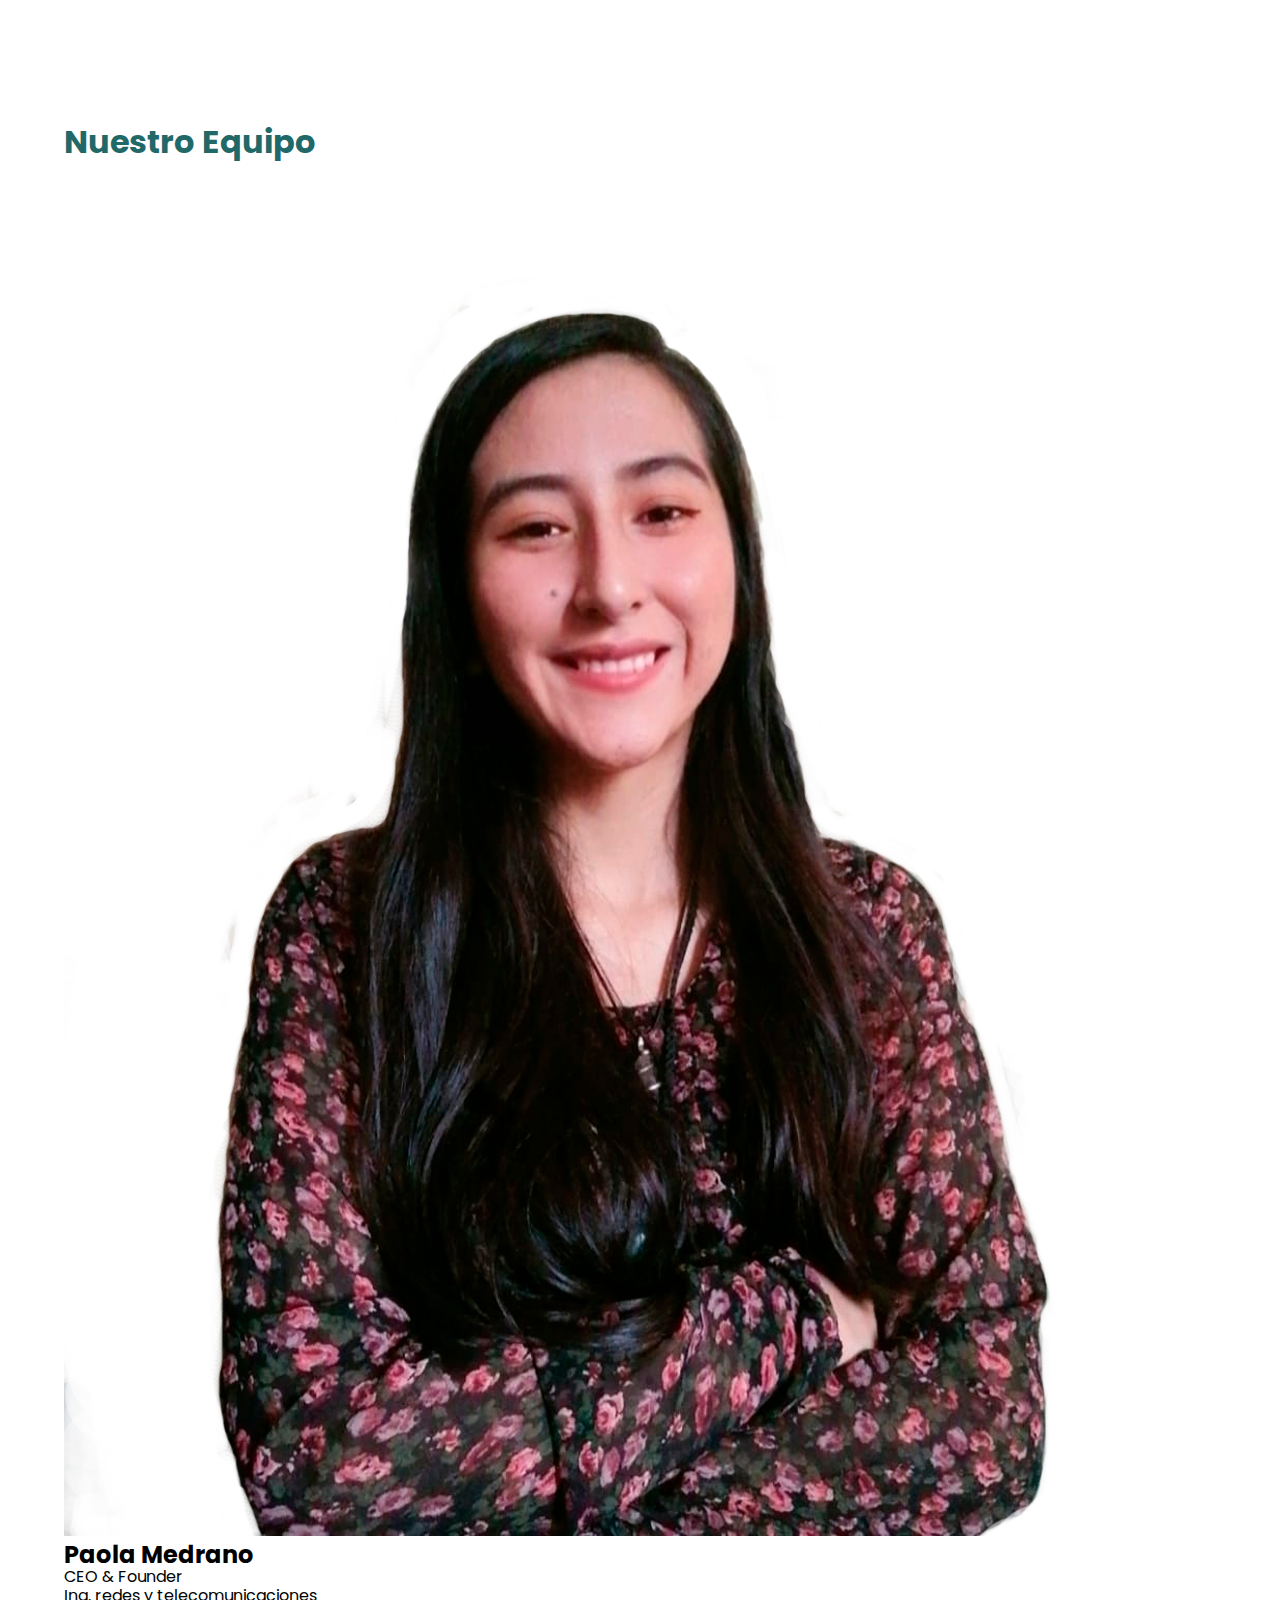
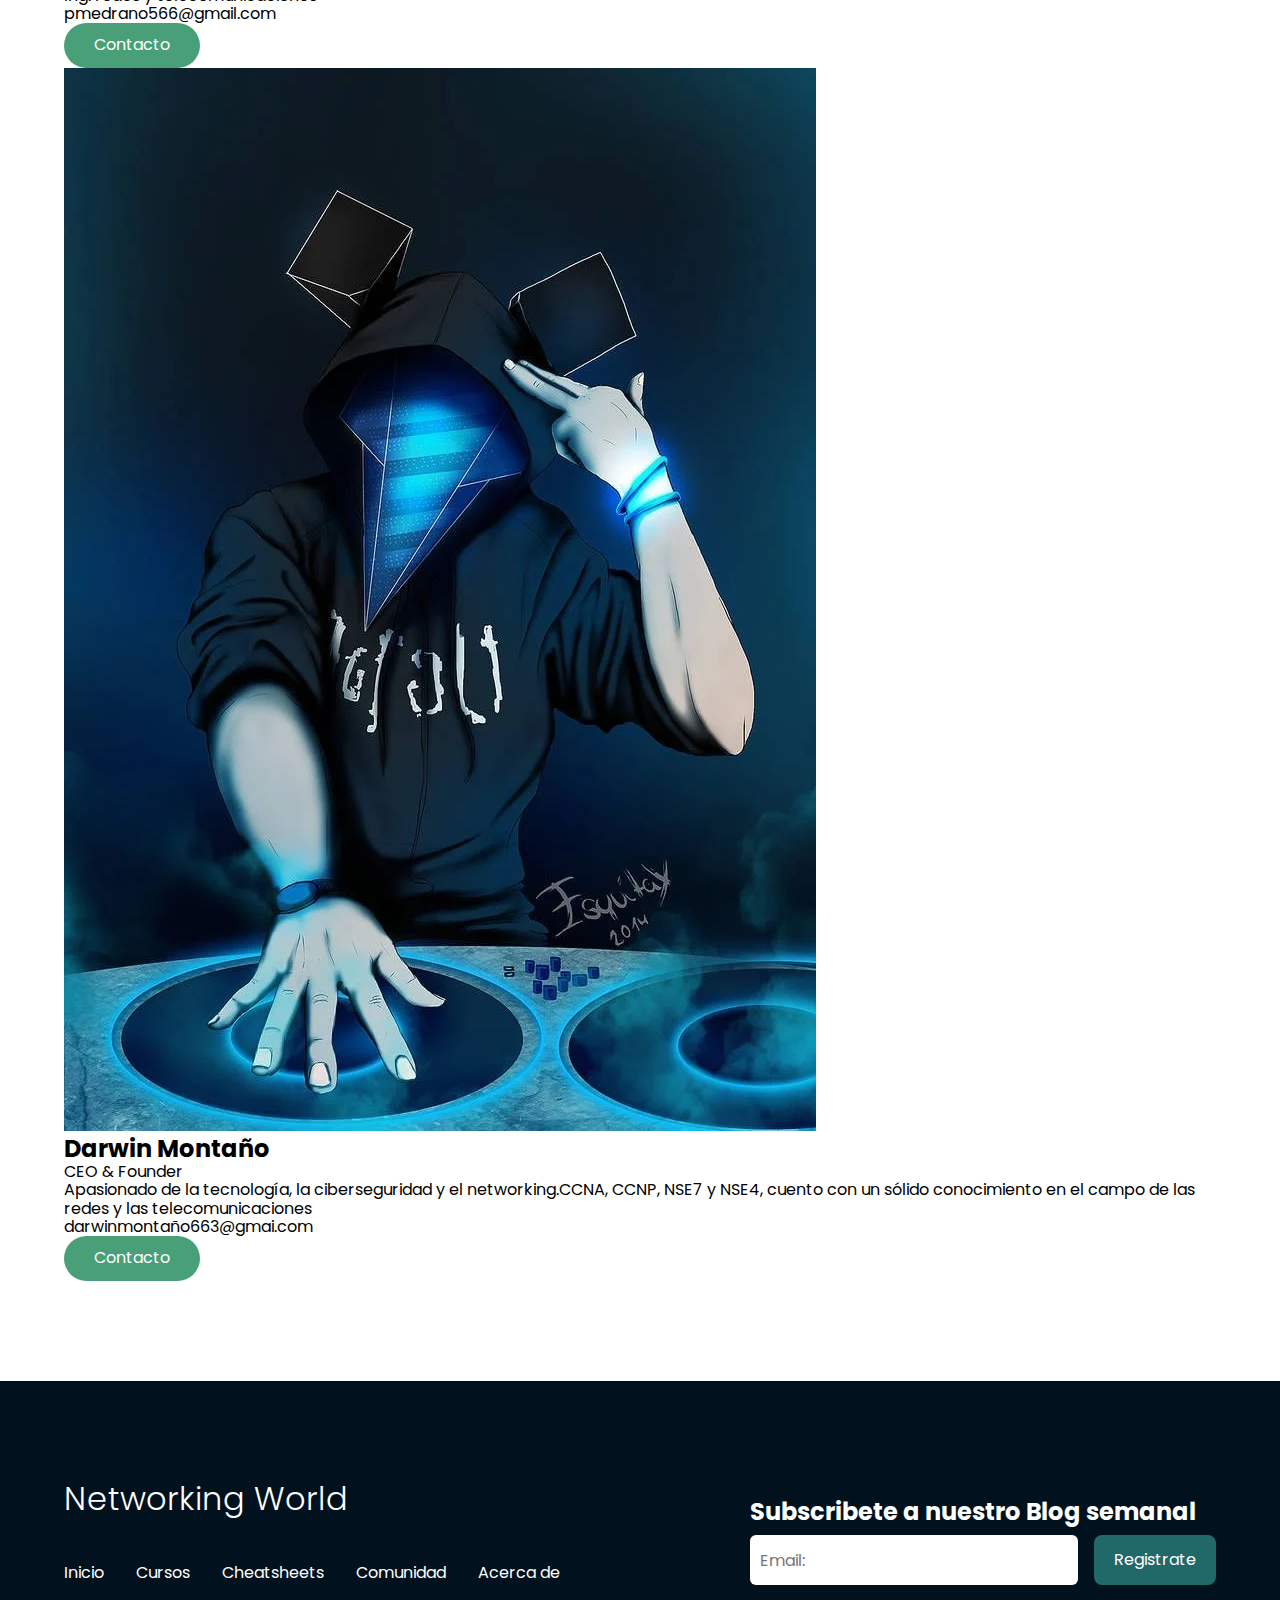
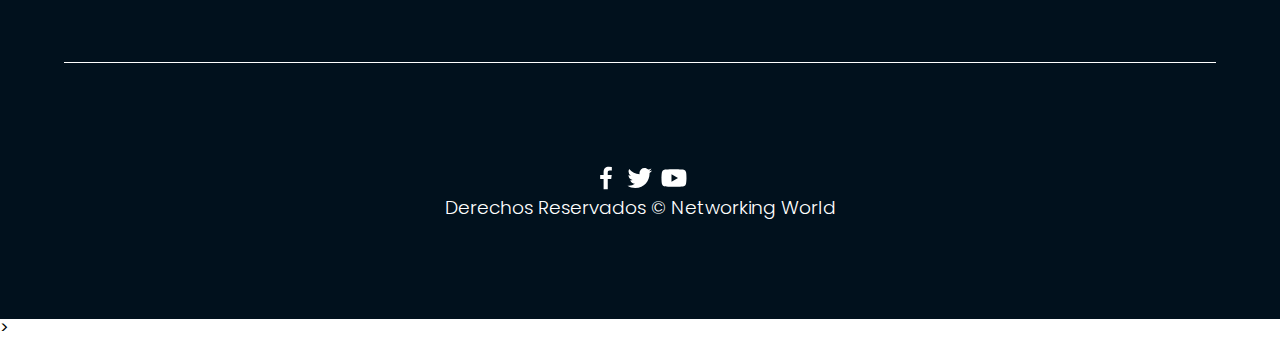
==== commit bb5efa75: "JJJ" ====
--- a/HTML/about_us.html
+++ b/HTML/about_us.html
@@ -5,9 +5,9 @@
     <meta http-equiv="X-UA-Compatible" content="IE=edge">
     <meta name="viewport" content="width=device-width, initial-scale=1.0">
     <title>NetworkingWorld!</title>
-    <link rel="stylesheet" href="/css/about.css">
+    <link rel="stylesheet" href="../css/about.css">
     <link rel="stylesheet" href="../CSS/estilos.css">
-    <link rel="stylesheet" href="./CSS/normalize.css">
+    <link rel="stylesheet" href="../CSS/normalize.css">
 </head>
 <body>
     <header class="hero">
@@ -88,8 +88,7 @@
                         
                         <h2 class="about_title">Darwin Montaño</h2>
                         <p class="title">CEO & Founder</p>
-                        <p class="paragraph h3 p">apasionado de la tecnología, la ciberseguridad y el networking.<br> CCNA, CCNP, NSE7 y NSE4, cuento con un sólido conocimiento en el campo de las redes y las telecomunicaciones.
-                        Ingeniería en Redes y Telecomunicaciones</p>
+                        <p class="paragraph h3 p">Apasionado de la tecnología, la ciberseguridad y el networking.CCNA, CCNP, NSE7 y NSE4, cuento con un sólido conocimiento en el campo de las redes y las telecomunicaciones</p>
                         <p class="paragraph h3">darwinmontaño663@gmai.com</p>
                         <a href="#" class="buttom">Contacto</a>
                         
